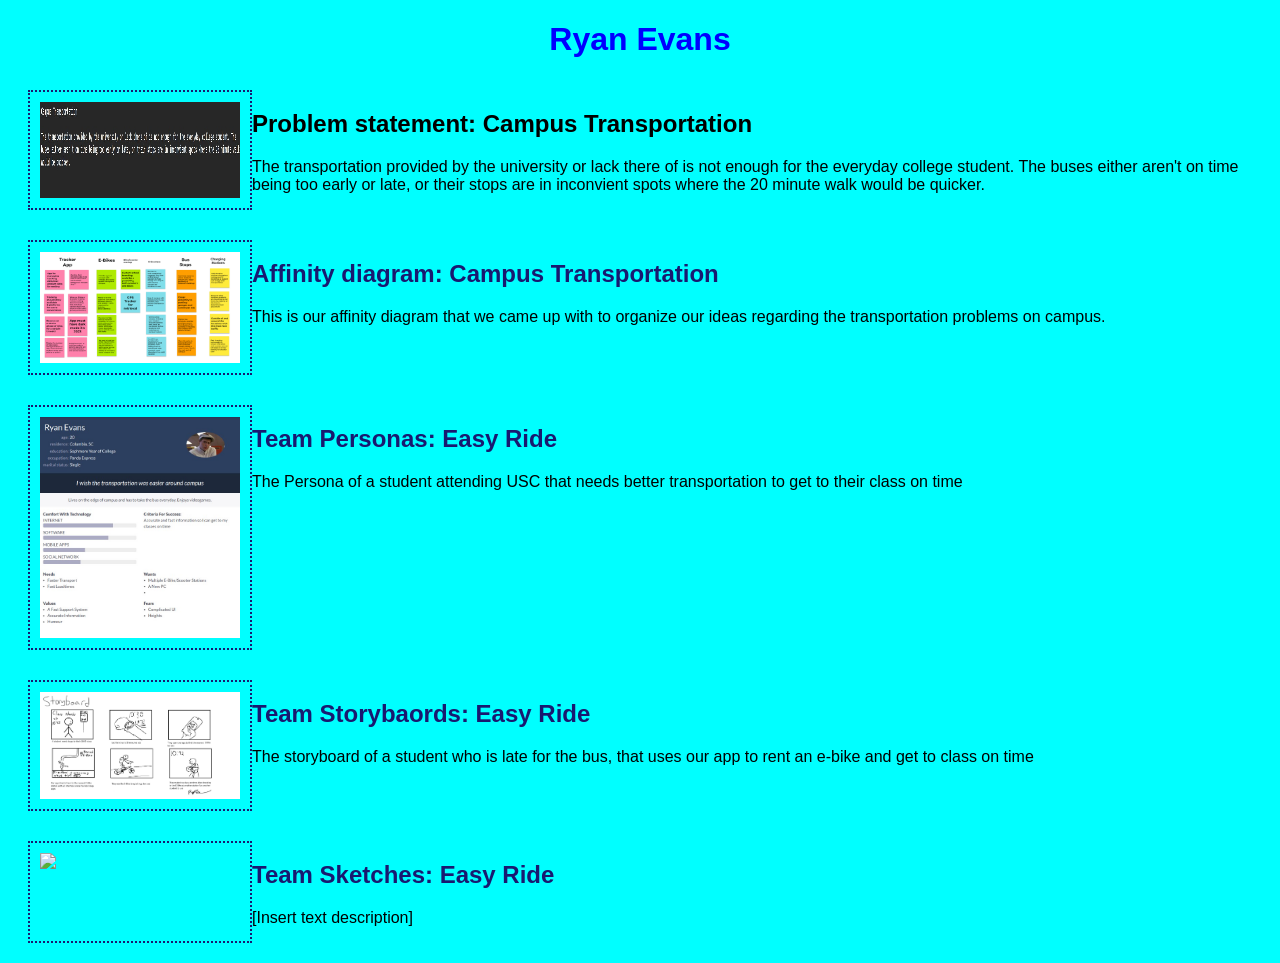
==== index.html @ 24732146 "update" ====
<!DOCTYPE html>
<html>
  <head>
    <!--test-->
    <title>CSCE 190: Ryan Evans</title>
    <link rel="stylesheet" href="style.css"/>
  </head>
  <body>
    <h1>Ryan Evans</h1>
    <section class = "assign">
      <img src ="images/problem-statement.jpg"/>
      <section class = "assign-det">
        <h2>Problem statement: Campus Transportation</h2>
        <p>
           The transportation provided by the university or lack there of is not enough for the everyday college student. The buses either aren't on time being too early or late, or their stops are in inconvient spots where the 20 minute walk would be quicker. 
        </p>
      </section>
    </section>
    <section class="assign">
      <img src ="images/jamboard.png"/>
      <section class="assign-det">
        <a href=files/jamboard.pdf><h2>Affinity diagram: Campus Transportation</h2></a>
        <p>
          This is our affinity diagram that we came up with to organize our ideas regarding the transportation problems on campus.          
        </p>
      </section>
    </section>
    <!--Personas Assignment-->
    <section class="assign">
      <img src="images/my-persona.jpg"/>
      <section class="assign-det">
        <a href="files/all-personas.pdf"><h2>Team Personas: Easy Ride</h2></a>

        <p>
          The Persona of a student attending USC that needs better transportation to get to their class on time
        </p>
      </section>
    </section>
    <!--Storyboard Assignment-->
    <section class="assign">
      <img src="images/my-storyboard.jpg"/>
      <section class="assign-det">
        <a href="files/all-storyboards.pdf"><h2>Team Storybaords: Easy Ride</h2></a>

        <p>
          The storyboard of a student who is late for the bus, that uses our app to rent an e-bike and get to class on time
        </p>
      </section>
    </section>
    <!--Sketching Assignment-->
    <section class ="assign">
      <img src="images/my-sketch.jpg"/>
      <section class="assign-det">
        <a href="files/all-sketches.pdf"><h2>Team Sketches: Easy Ride</h2></a>
        <p>
          [Insert text description]
        </p>
      </section>
    </section>
  </body>
</html>
---- style.css ----
body
{
  background: cyan;
  font-family: Arial, Helvetica, sans-serif;
}

h1
{
  color: blue;
  text-align: center;
}

.assign
{
  display: flex;
  padding: 10px;
  margin: 10px;
  background: cyan;
  border-radius: 20px;
}

.assign img 
{
    width: 200px;
    padding: 10px;
    border: 2px dotted midnightblue; 
}

a
{
  text-decoration: none;
  color: midnightblue;
}
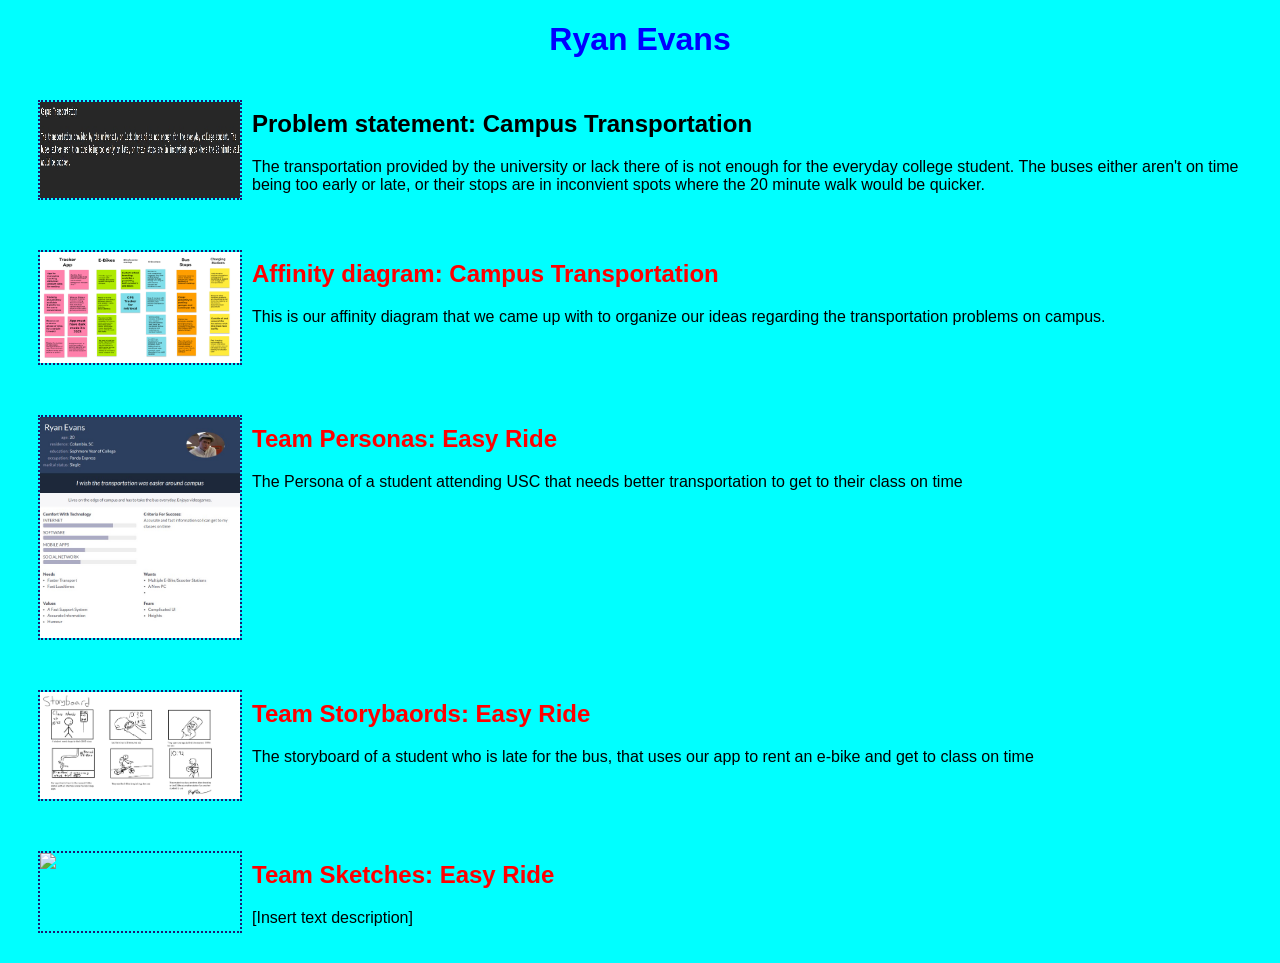
==== commit 438b6181: "update" ====
--- a/index.html
+++ b/index.html
@@ -6,6 +6,7 @@
     <link rel="stylesheet" href="style.css"/>
   </head>
   <body>
+    <!--Problem Statement-->
     <h1>Ryan Evans</h1>
     <section class = "assign">
       <img src ="images/problem-statement.jpg"/>
--- a/style.css
+++ b/style.css
@@ -10,6 +10,11 @@
   text-align: center;
 }
 
+a
+{
+  text-decoration: none;
+  color: red;
+}
 .assign
 {
   display: flex;
@@ -22,12 +27,7 @@
 .assign img 
 {
     width: 200px;
-    padding: 10px;
+    margin: 10px;
     border: 2px dotted midnightblue; 
 }
 
-a
-{
-  text-decoration: none;
-  color: midnightblue;
-}
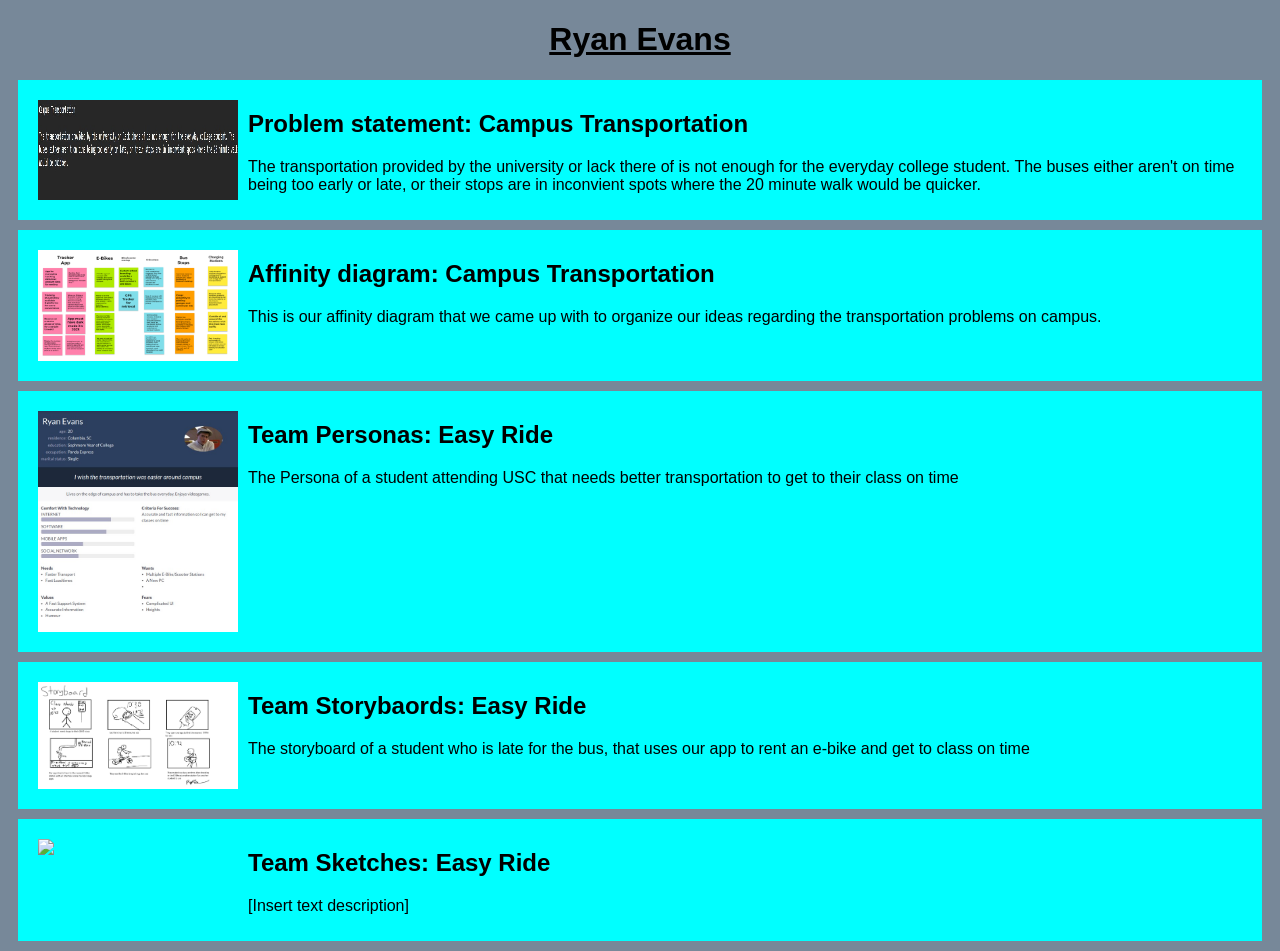
==== commit 3ca59b83: "update" ====
--- a/index.html
+++ b/index.html
@@ -50,7 +50,7 @@
     </section>
     <!--Sketching Assignment-->
     <section class ="assign">
-      <img src="images/my-sketch.jpg"/>
+      <img src="images/sketch1.png"/>
       <section class="assign-det">
         <a href="files/all-sketches.pdf"><h2>Team Sketches: Easy Ride</h2></a>
         <p>
--- a/style.css
+++ b/style.css
@@ -1,33 +1,43 @@
 body
 {
-  background: cyan;
+  background: lightslategray;
   font-family: Arial, Helvetica, sans-serif;
 }
 
 h1
 {
-  color: blue;
+  color: black;
   text-align: center;
+  text-decoration: underline;
 }
 
 a
 {
   text-decoration: none;
-  color: red;
+  color: black;
 }
+
 .assign
 {
   display: flex;
   padding: 10px;
   margin: 10px;
   background: cyan;
-  border-radius: 20px;
+  border-radius: 0px;
+}
+
+.assign:hover
+{
+  display: flex;
+  padding: 10px;
+  margin: 10px;
+  background: cyan;
+  border-radius: 50px;
 }
 
 .assign img 
 {
     width: 200px;
     margin: 10px;
-    border: 2px dotted midnightblue; 
+    border: 10px midnightblue; 
 }
-
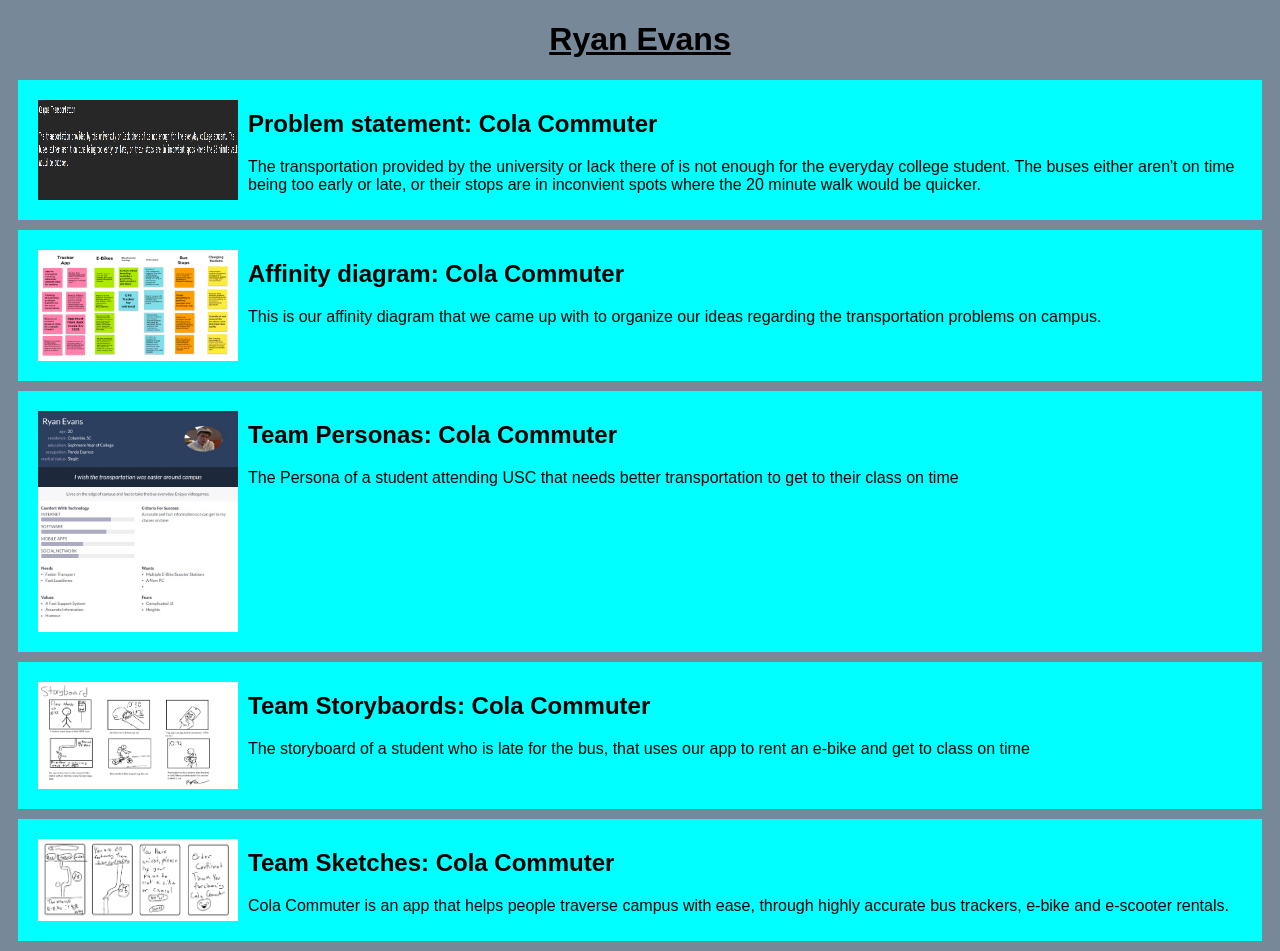
==== commit a6586932: "sketches" ====
--- a/index.html
+++ b/index.html
@@ -11,7 +11,7 @@
     <section class = "assign">
       <img src ="images/problem-statement.jpg"/>
       <section class = "assign-det">
-        <h2>Problem statement: Campus Transportation</h2>
+        <h2>Problem statement: Cola Commuter</h2>
         <p>
            The transportation provided by the university or lack there of is not enough for the everyday college student. The buses either aren't on time being too early or late, or their stops are in inconvient spots where the 20 minute walk would be quicker. 
         </p>
@@ -20,7 +20,7 @@
     <section class="assign">
       <img src ="images/jamboard.png"/>
       <section class="assign-det">
-        <a href=files/jamboard.pdf><h2>Affinity diagram: Campus Transportation</h2></a>
+        <a href=files/jamboard.pdf><h2>Affinity diagram: Cola Commuter</h2></a>
         <p>
           This is our affinity diagram that we came up with to organize our ideas regarding the transportation problems on campus.          
         </p>
@@ -30,7 +30,7 @@
     <section class="assign">
       <img src="images/my-persona.jpg"/>
       <section class="assign-det">
-        <a href="files/all-personas.pdf"><h2>Team Personas: Easy Ride</h2></a>
+        <a href="files/all-personas.pdf"><h2>Team Personas: Cola Commuter</h2></a>
 
         <p>
           The Persona of a student attending USC that needs better transportation to get to their class on time
@@ -41,7 +41,7 @@
     <section class="assign">
       <img src="images/my-storyboard.jpg"/>
       <section class="assign-det">
-        <a href="files/all-storyboards.pdf"><h2>Team Storybaords: Easy Ride</h2></a>
+        <a href="files/all-storyboards.pdf"><h2>Team Storybaords: Cola Commuter</h2></a>
 
         <p>
           The storyboard of a student who is late for the bus, that uses our app to rent an e-bike and get to class on time
@@ -52,9 +52,9 @@
     <section class ="assign">
       <img src="images/sketch1.png"/>
       <section class="assign-det">
-        <a href="files/all-sketches.pdf"><h2>Team Sketches: Easy Ride</h2></a>
+        <a href="files/all-sketches.pdf"><h2>Team Sketches: Cola Commuter</h2></a>
         <p>
-          [Insert text description]
+          Cola Commuter is an app that helps people traverse campus with ease, through highly accurate bus trackers, e-bike and e-scooter rentals.
         </p>
       </section>
     </section>
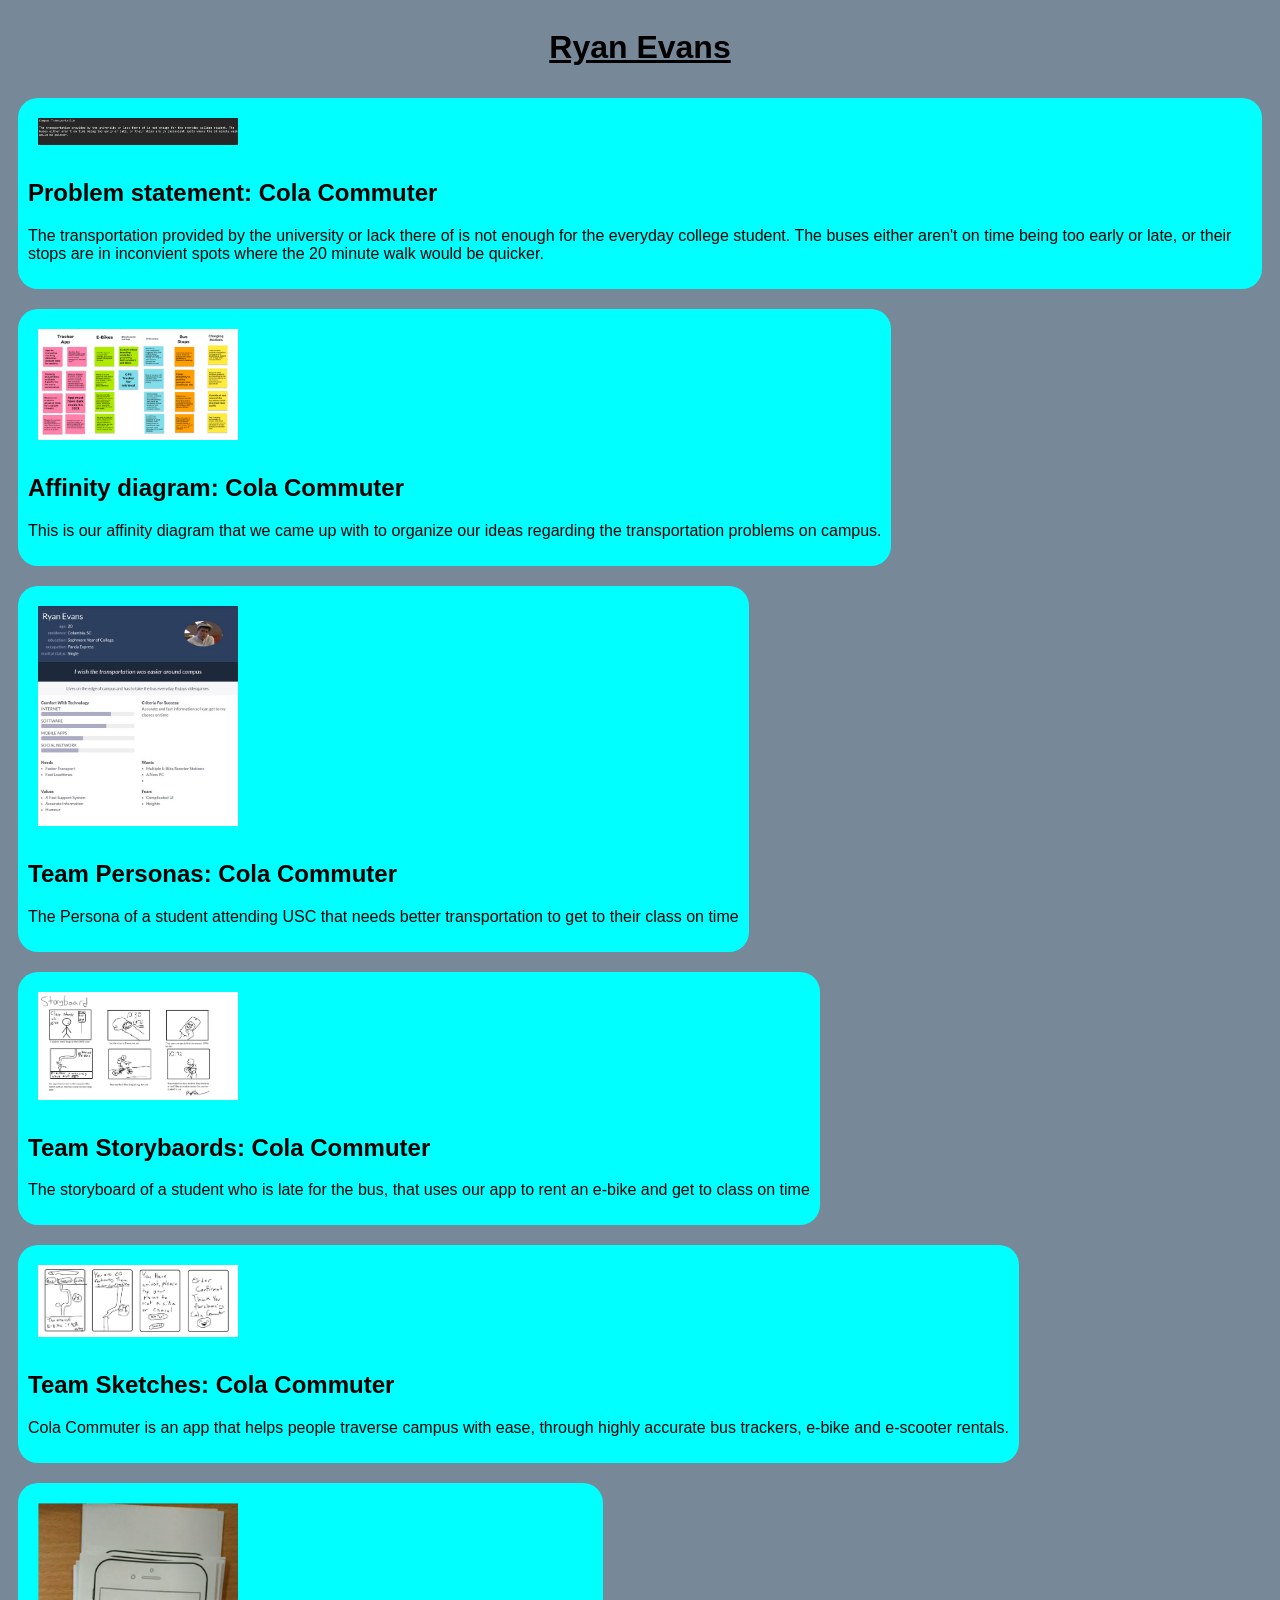
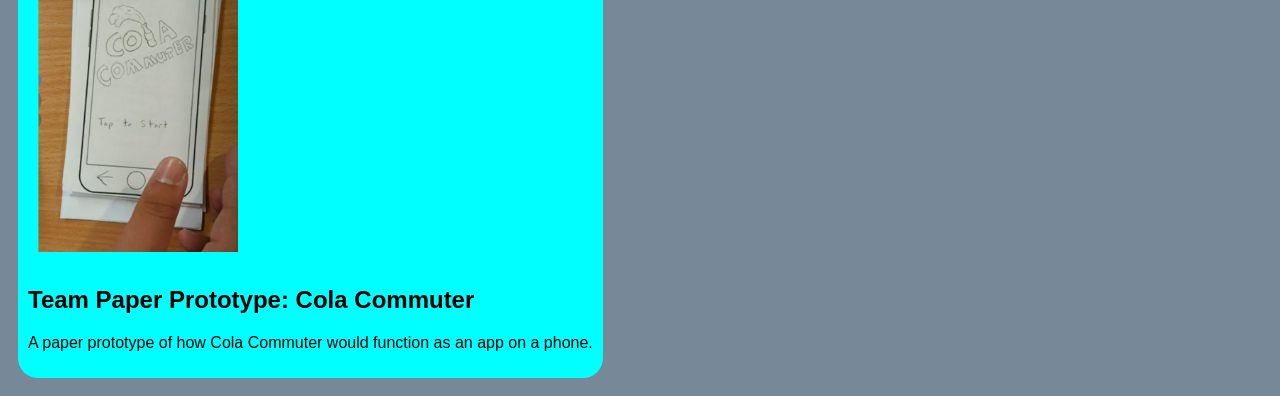
==== commit d0743844: "new" ====
--- a/index.html
+++ b/index.html
@@ -58,5 +58,15 @@
         </p>
       </section>
     </section>
+    <!--Paper Prototype Assingment-->
+    <section class="assign">
+      <img src="images/team-prototype.png"/>
+      <section class="assign-det">
+        <a href="https://youtu.be/LS2B7BRkgqo?si=XykrJu4sbbv_k18k"><h2>Team Paper Prototype: Cola Commuter</h2></a>
+        <p>
+          A paper prototype of how Cola Commuter would function as an app on a phone.
+        </p>
+      </section>
+    </section>
   </body>
 </html>
--- a/style.css
+++ b/style.css
@@ -1,11 +1,15 @@
 body
 {
+  display: flex;
+  flex-wrap: wrap;
   background: lightslategray;
   font-family: Arial, Helvetica, sans-serif;
 }
 
 h1
 {
+  width: 100%;
+  display: block;
   color: black;
   text-align: center;
   text-decoration: underline;
@@ -19,11 +23,13 @@
 
 .assign
 {
-  display: flex;
+  width: 20%
+  box-shadow: 8px 8px blue;
+  display: block;
   padding: 10px;
   margin: 10px;
   background: cyan;
-  border-radius: 0px;
+  border-radius: 20px;
 }
 
 .assign:hover
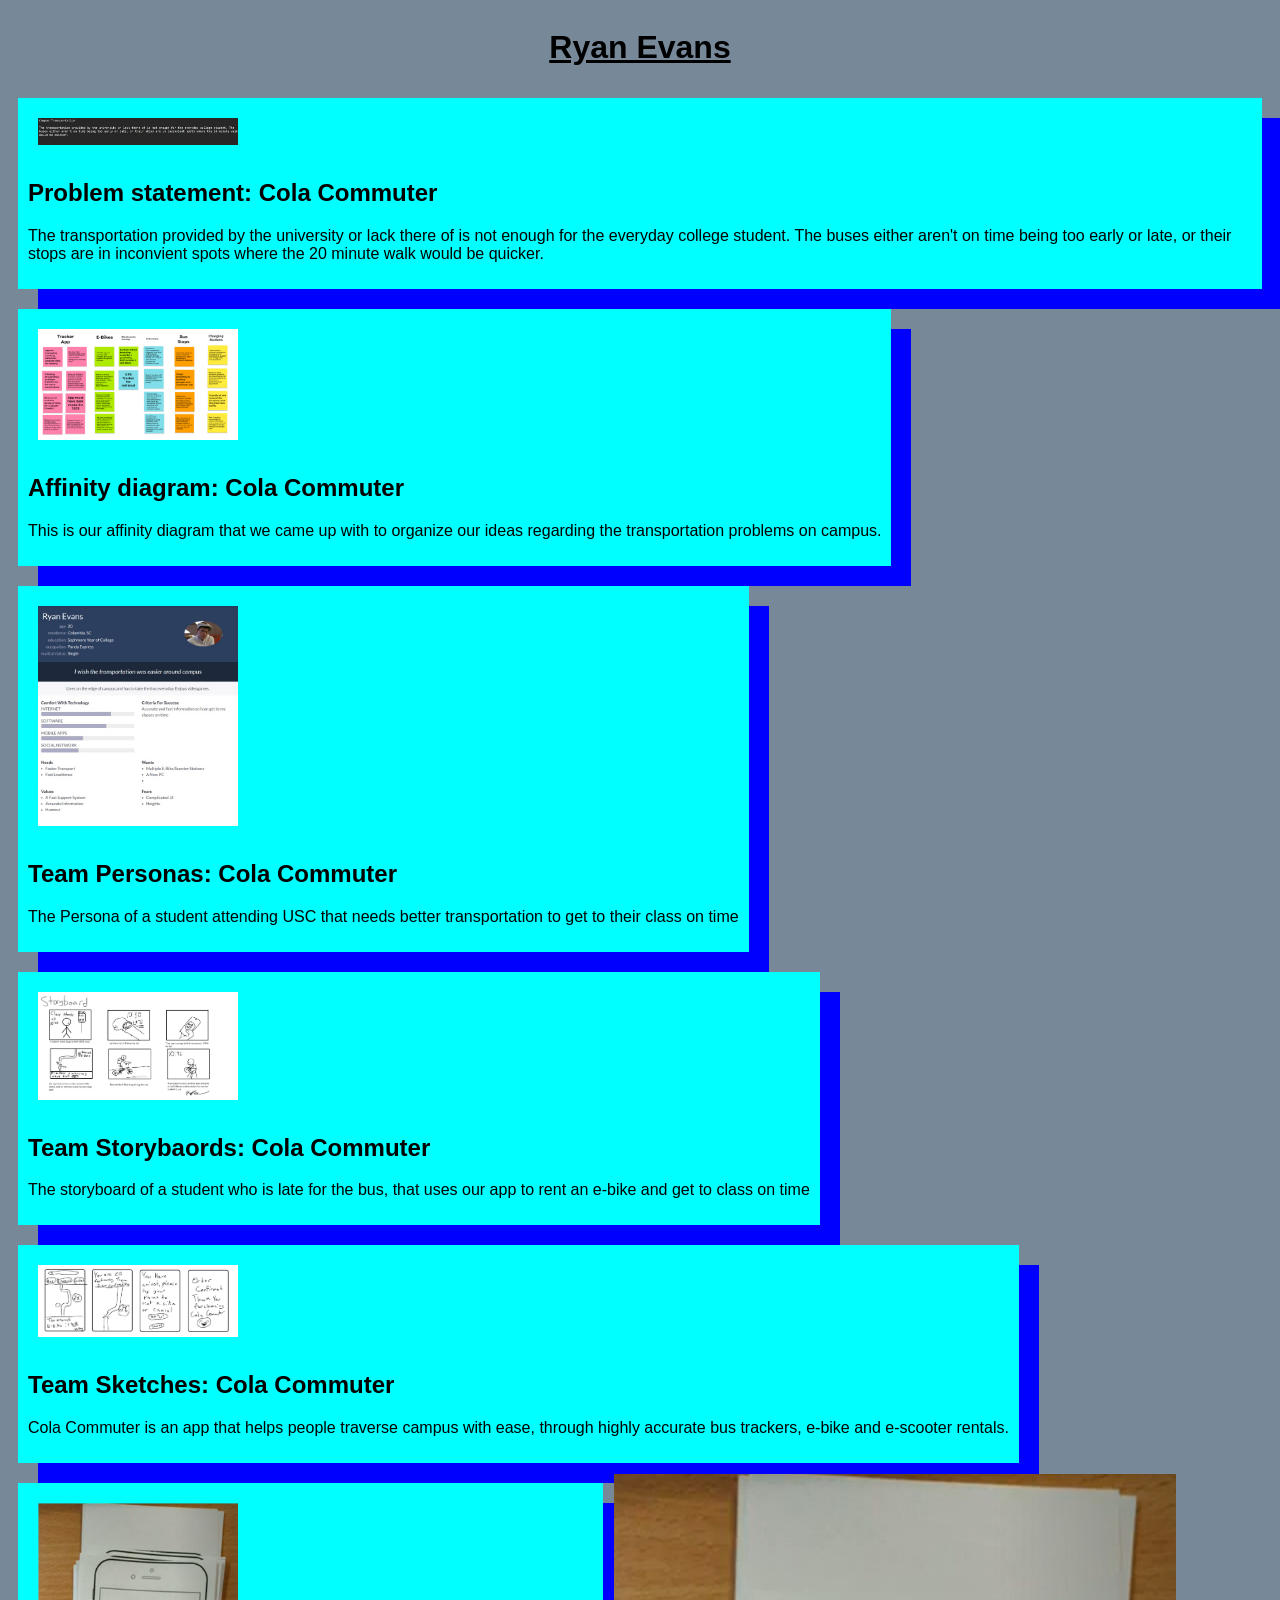
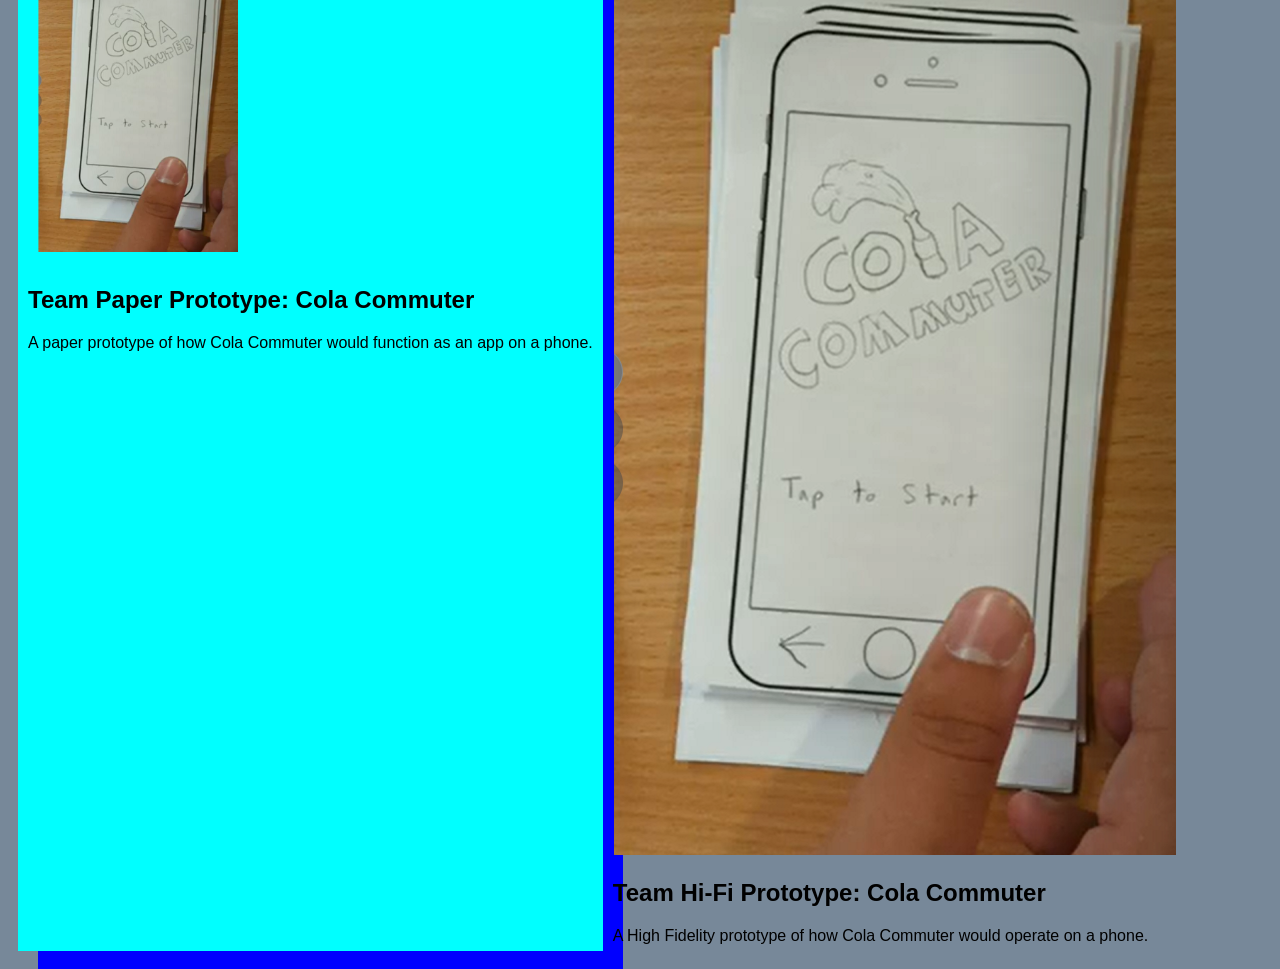
==== commit e383f8c7: "update" ====
--- a/index.html
+++ b/index.html
@@ -68,5 +68,15 @@
         </p>
       </section>
     </section>
+    <!--HiFi Prototype-->
+    <secction class=""assign">
+      <img src="images/team-prototype.png"/>
+      <section class="assign-det">
+        <a href="https://youtu.be/97CPef-XRuk?si=rGhRPM2cJmznz4h3"><h2>Team Hi-Fi Prototype: Cola Commuter</h2></a>
+        <p>
+          A High Fidelity prototype of how Cola Commuter would operate on a phone.
+        </p>
+      </section>
+    </secction>
   </body>
 </html>
--- a/style.css
+++ b/style.css
@@ -23,23 +23,26 @@
 
 .assign
 {
+  box-shadow: 20px 20px blue;
+  display: block;
+  padding: 10px;
+  margin: 10px;
+  background: cyan;
+  border-radius: 0px;
+}
+
+
+.assign:hover
+{
   width: 20%
   box-shadow: 8px 8px blue;
   display: block;
   padding: 10px;
   margin: 10px;
   background: cyan;
-  border-radius: 20px;
+  border-radius: 50px;
 }
 
-.assign:hover
-{
-  display: flex;
-  padding: 10px;
-  margin: 10px;
-  background: cyan;
-  border-radius: 50px;
-}
 
 .assign img 
 {
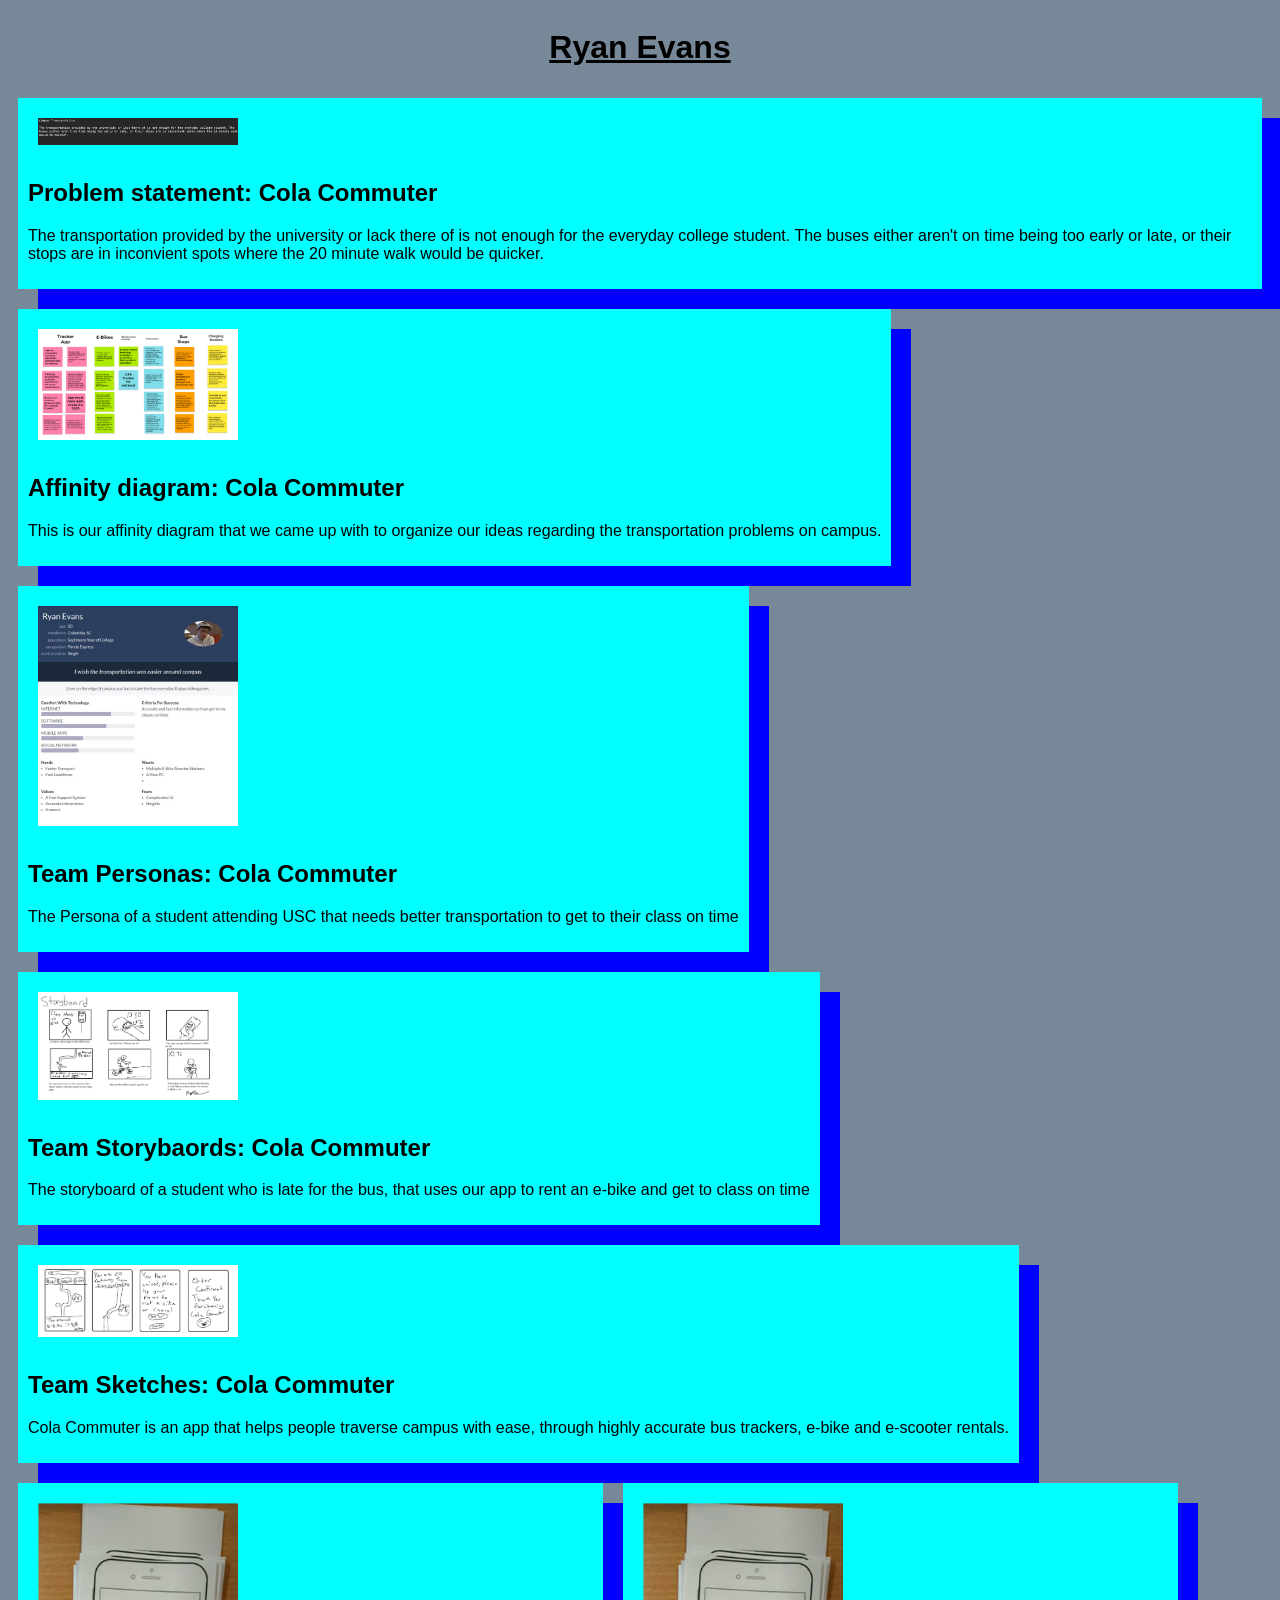
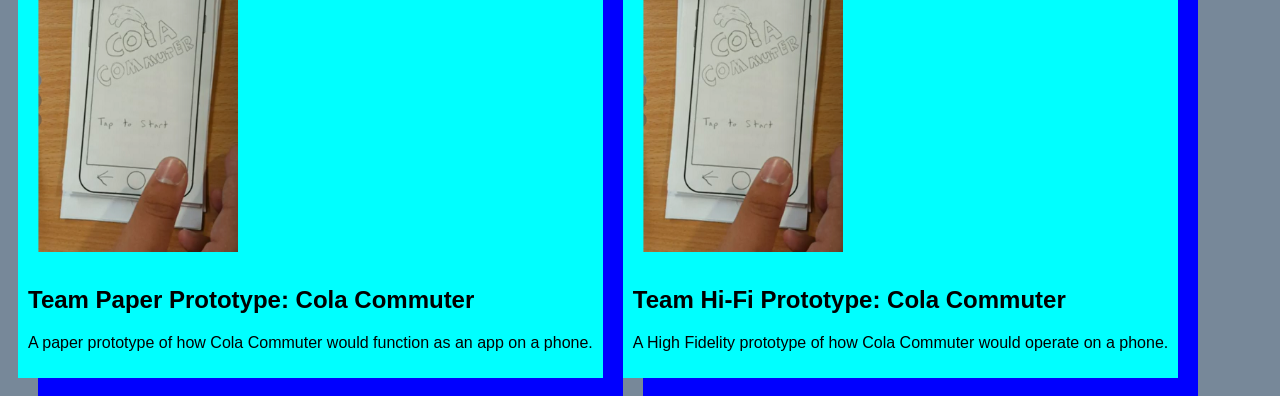
==== commit 009d8835: "update" ====
--- a/index.html
+++ b/index.html
@@ -69,7 +69,7 @@
       </section>
     </section>
     <!--HiFi Prototype-->
-    <secction class=""assign">
+    <secction class="assign">
       <img src="images/team-prototype.png"/>
       <section class="assign-det">
         <a href="https://youtu.be/97CPef-XRuk?si=rGhRPM2cJmznz4h3"><h2>Team Hi-Fi Prototype: Cola Commuter</h2></a>
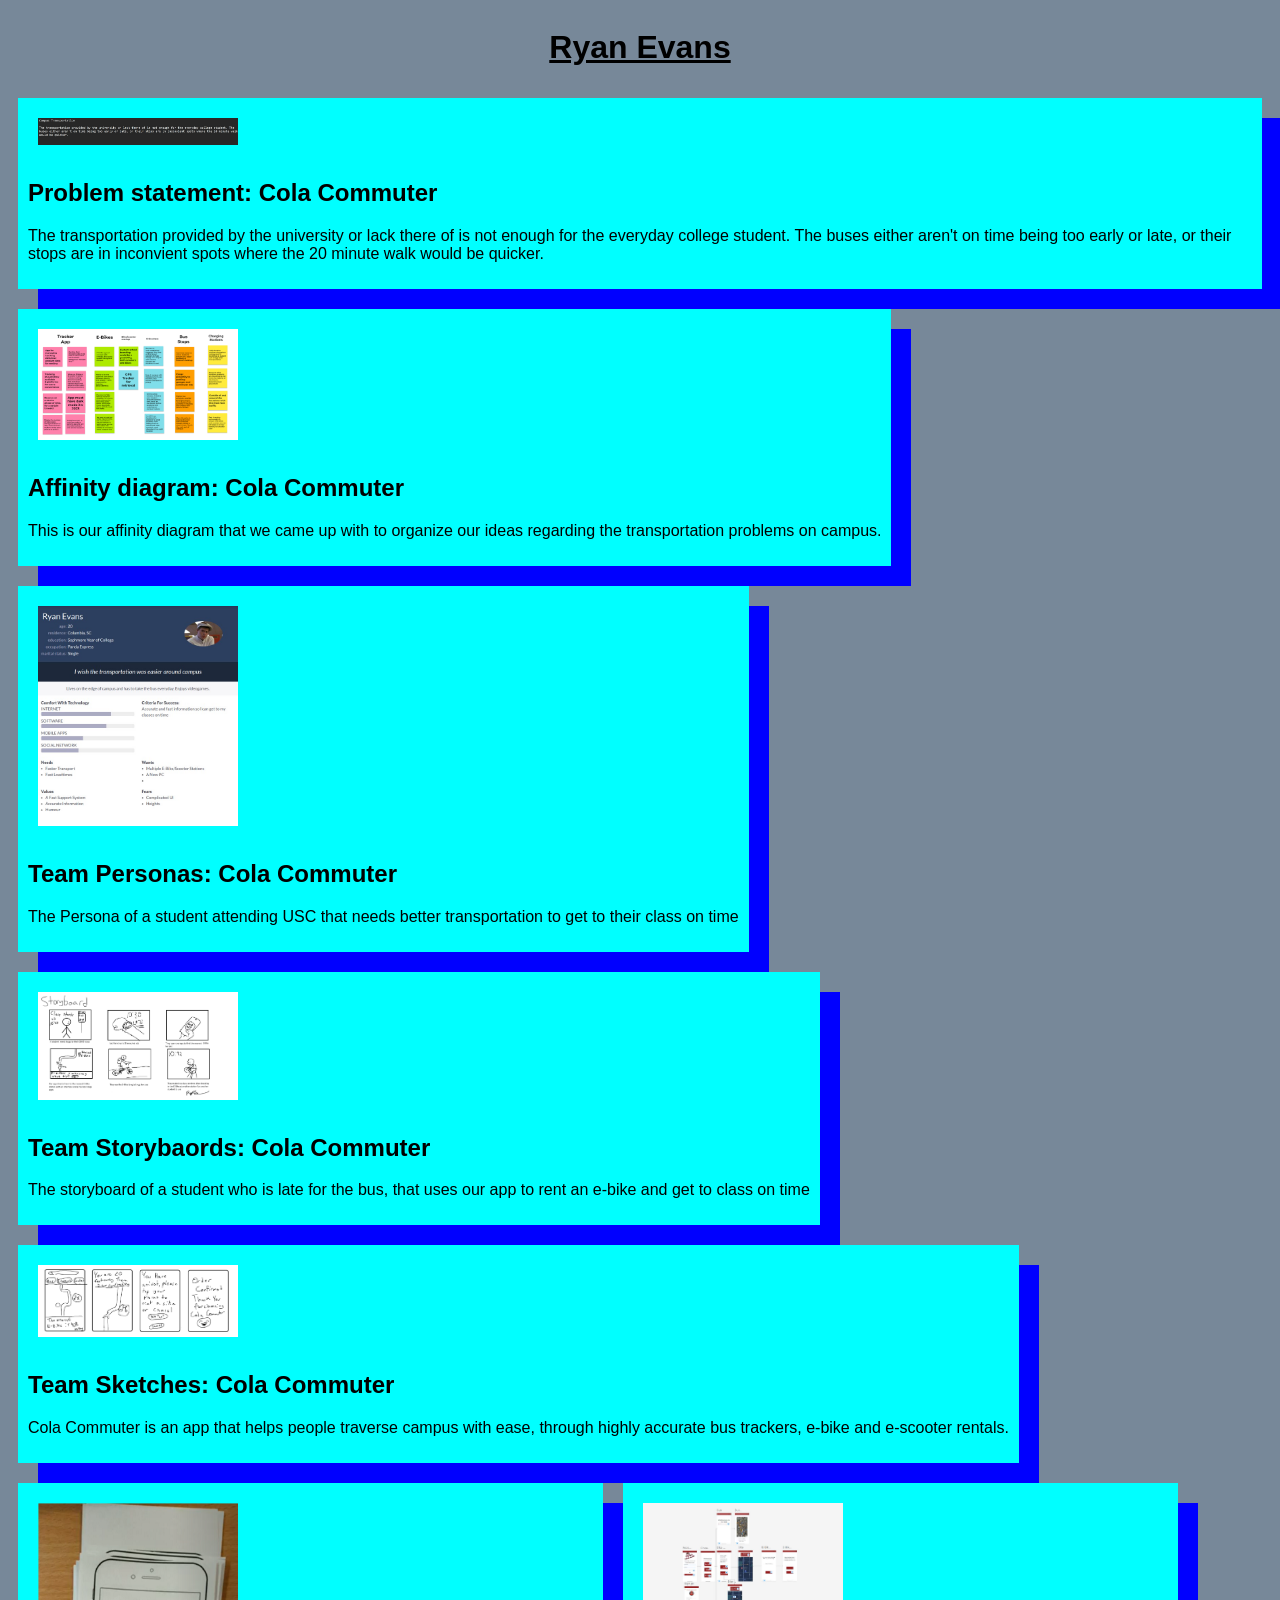
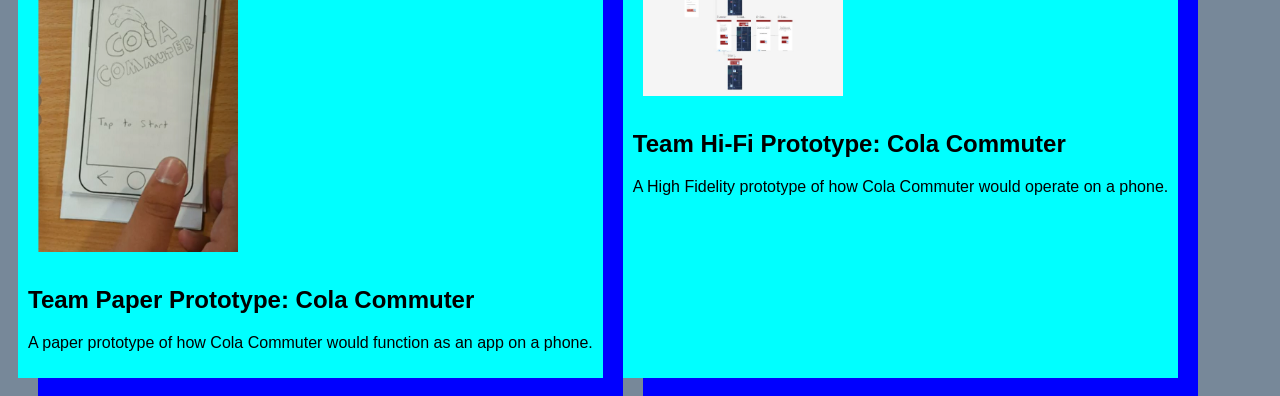
==== commit a17bd840: "update" ====
--- a/index.html
+++ b/index.html
@@ -70,7 +70,7 @@
     </section>
     <!--HiFi Prototype-->
     <secction class="assign">
-      <img src="images/team-prototype.png"/>
+      <img src="images/hifi-prototype.JPG"/>
       <section class="assign-det">
         <a href="https://youtu.be/97CPef-XRuk?si=rGhRPM2cJmznz4h3"><h2>Team Hi-Fi Prototype: Cola Commuter</h2></a>
         <p>
